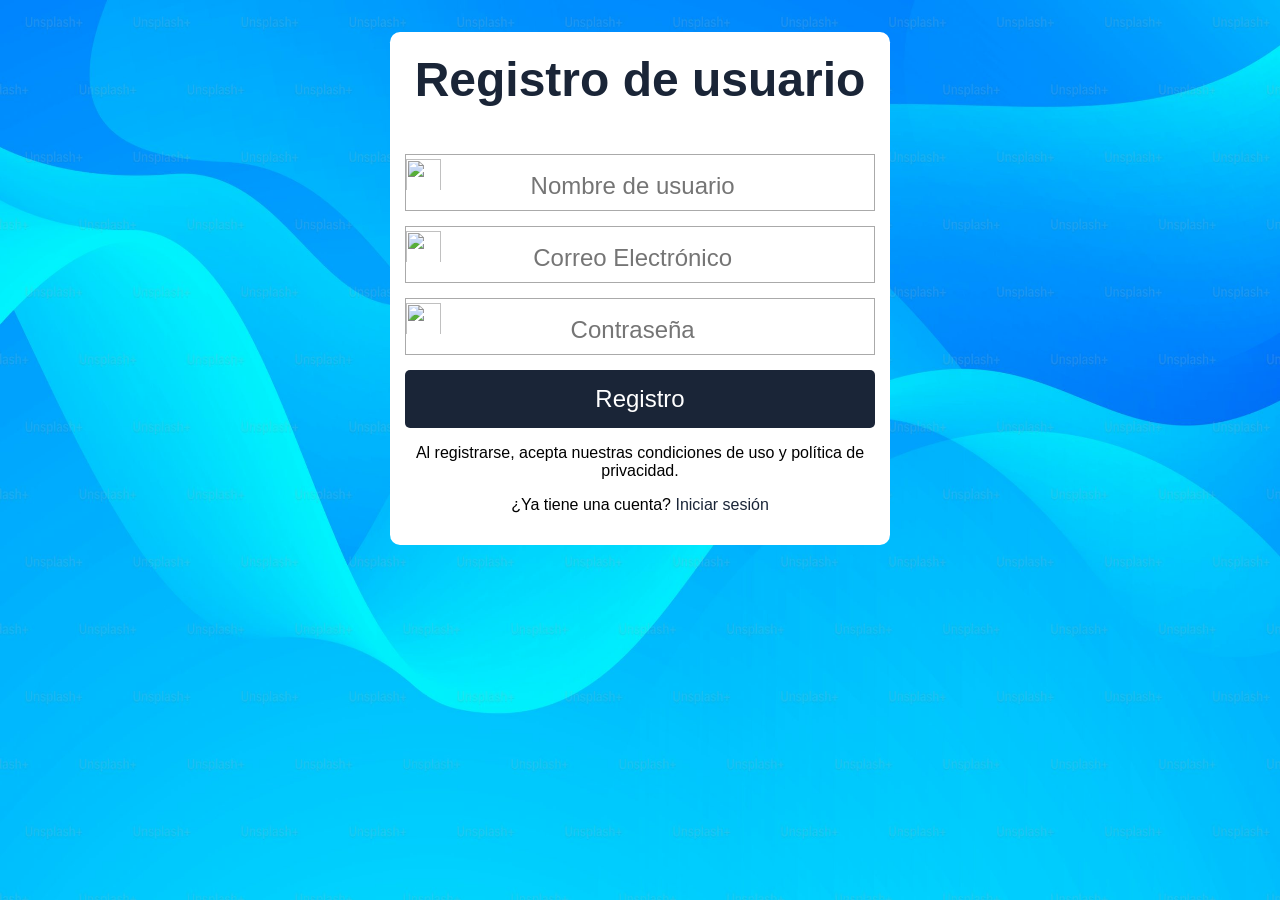
==== index.html @ 46e316d4 "Initial Commit" ====
<!DOCTYPE html>
<html lang="en">
<head>
    <meta charset="UTF-8">
    <meta name="viewport" content="width=device-width, initial-scale=1.0">
    <link rel="stylesheet" href="style.css">
    <title>REGISTRO</title>
</head>
<body>
    <form class="formulario">
        <h1>Registro de usuario</h1>
        <div class="contenedor">
            <div class="input-contenedor">
                <img class="icon" src="icons/user.png">
                <input type="text" placeholder="Nombre de usuario">
            </div>
            <div class="input-contenedor">
                <img class="icon" src="icons/mail.png">
                <input type="text" placeholder="Correo Electrónico">
            </div>
            <div class="input-contenedor">
                <img class="icon" src="icons/password.png">
                <input type="password" placeholder="Contraseña">
            </div>
            <input type="submit" value="Registro" class="button">
            <p>Al registrarse, acepta nuestras condiciones de uso y política de privacidad.</p>
            <p>¿Ya tiene una cuenta? <a href="login.html" class="link">Iniciar sesión</a></p>
        </div>
    </form>
</body>
</html>
---- style.css ----
*{
    box-sizing: border-box;
}
body{
    font-family: Arial, Helvetica, sans-serif;
    margin: 0px;
    background: url(img/fondo.jpg);
    background-attachment: fixed;
    background-repeat: no-repeat;
    background-size: 100% 100%;
}
.contenedor{
    width: 100%;
    padding: 15px;
}
.formulario{
    background: #fff;
    margin-top: 100px;
}
h1{
    padding-top: 20px;
    text-align: center;
    color: #1a2537;
    font-size: 48px;
}
img{
    padding-top: 4px;
    width: 35px;
    height: 35px;
    text-align: center;
}
input[type="text"], input[type="password"]{
    text-align: center;
    font-size: 24px;
    width: 80%;
    padding: 10px;
    border: none;
}
.input-contenedor{
    margin-bottom: 15px;
    border: 1px solid #aaa;
}
.button{
    border: none;
    width: 100%;
    font-size: 24px;
    color: white;
    background-color: #1a2537;
    padding: 15px 20px;
    border-radius: 5px;
    cursor: pointer;
}
.button:hover{
    background-color: cadetblue;
}
p{
    text-align: center;
}
.link{
    text-decoration: none;
    color: #1a2537;
    font-weight: 600px;
}
.link:hover{
    color: cadetblue;
}
@media(min-width: 768px){
    .formulario{
        margin-top: 150px;
        width: 500px;
        margin: auto;
        border-radius: 2%;
    }
}
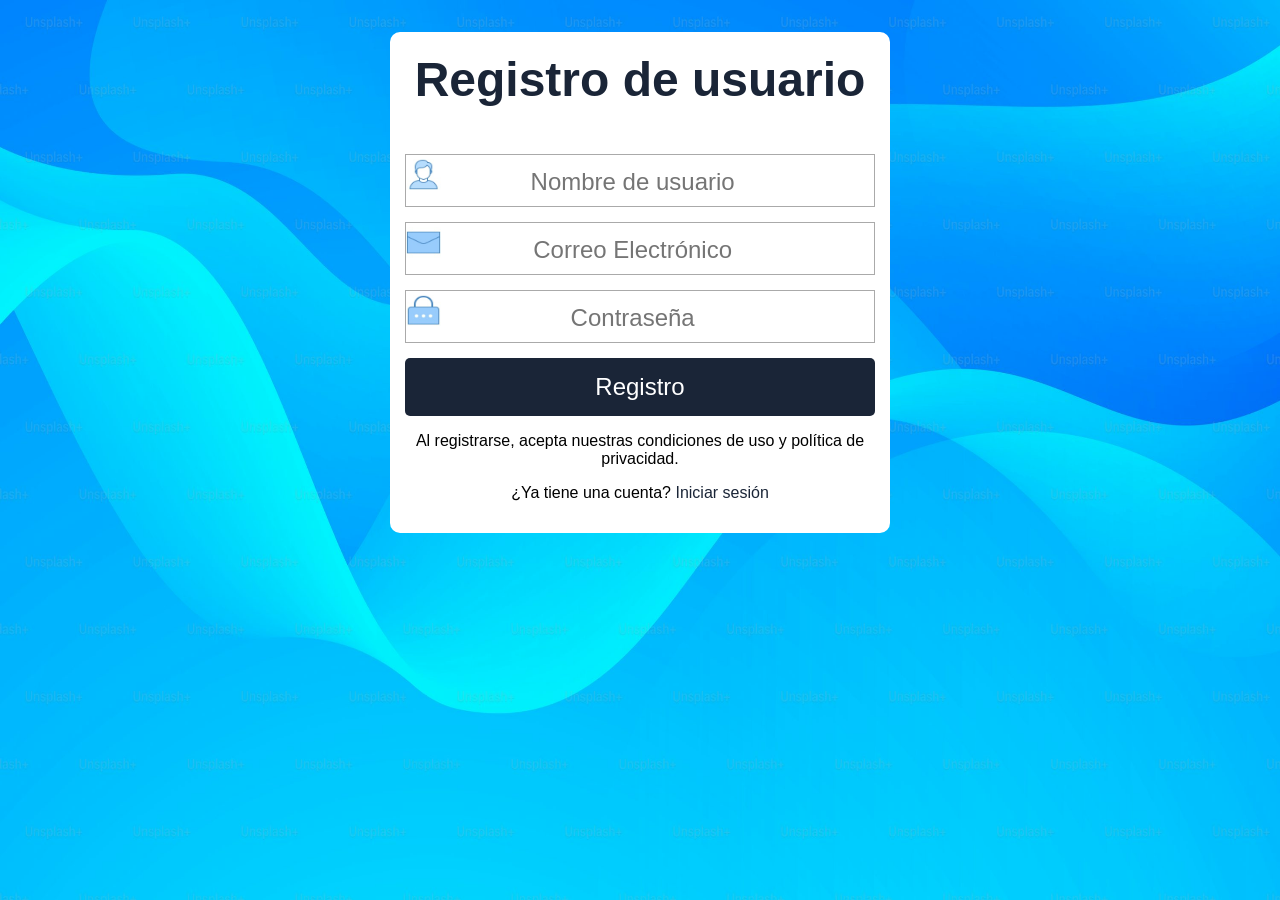
==== commit 0fba1481: "fourth commit" ====
--- a/index.html
+++ b/index.html
@@ -11,15 +11,15 @@
         <h1>Registro de usuario</h1>
         <div class="contenedor">
             <div class="input-contenedor">
-                <img class="icon" src="icons/user.png">
+                <img class="icon" src="icon/user.jpg">
                 <input type="text" placeholder="Nombre de usuario">
             </div>
             <div class="input-contenedor">
-                <img class="icon" src="icons/mail.png">
+                <img class="icon" src="icon/mail.jpg">
                 <input type="text" placeholder="Correo Electrónico">
             </div>
             <div class="input-contenedor">
-                <img class="icon" src="icons/password.png">
+                <img class="icon" src="icon/password.jpg">
                 <input type="password" placeholder="Contraseña">
             </div>
             <input type="submit" value="Registro" class="button">
